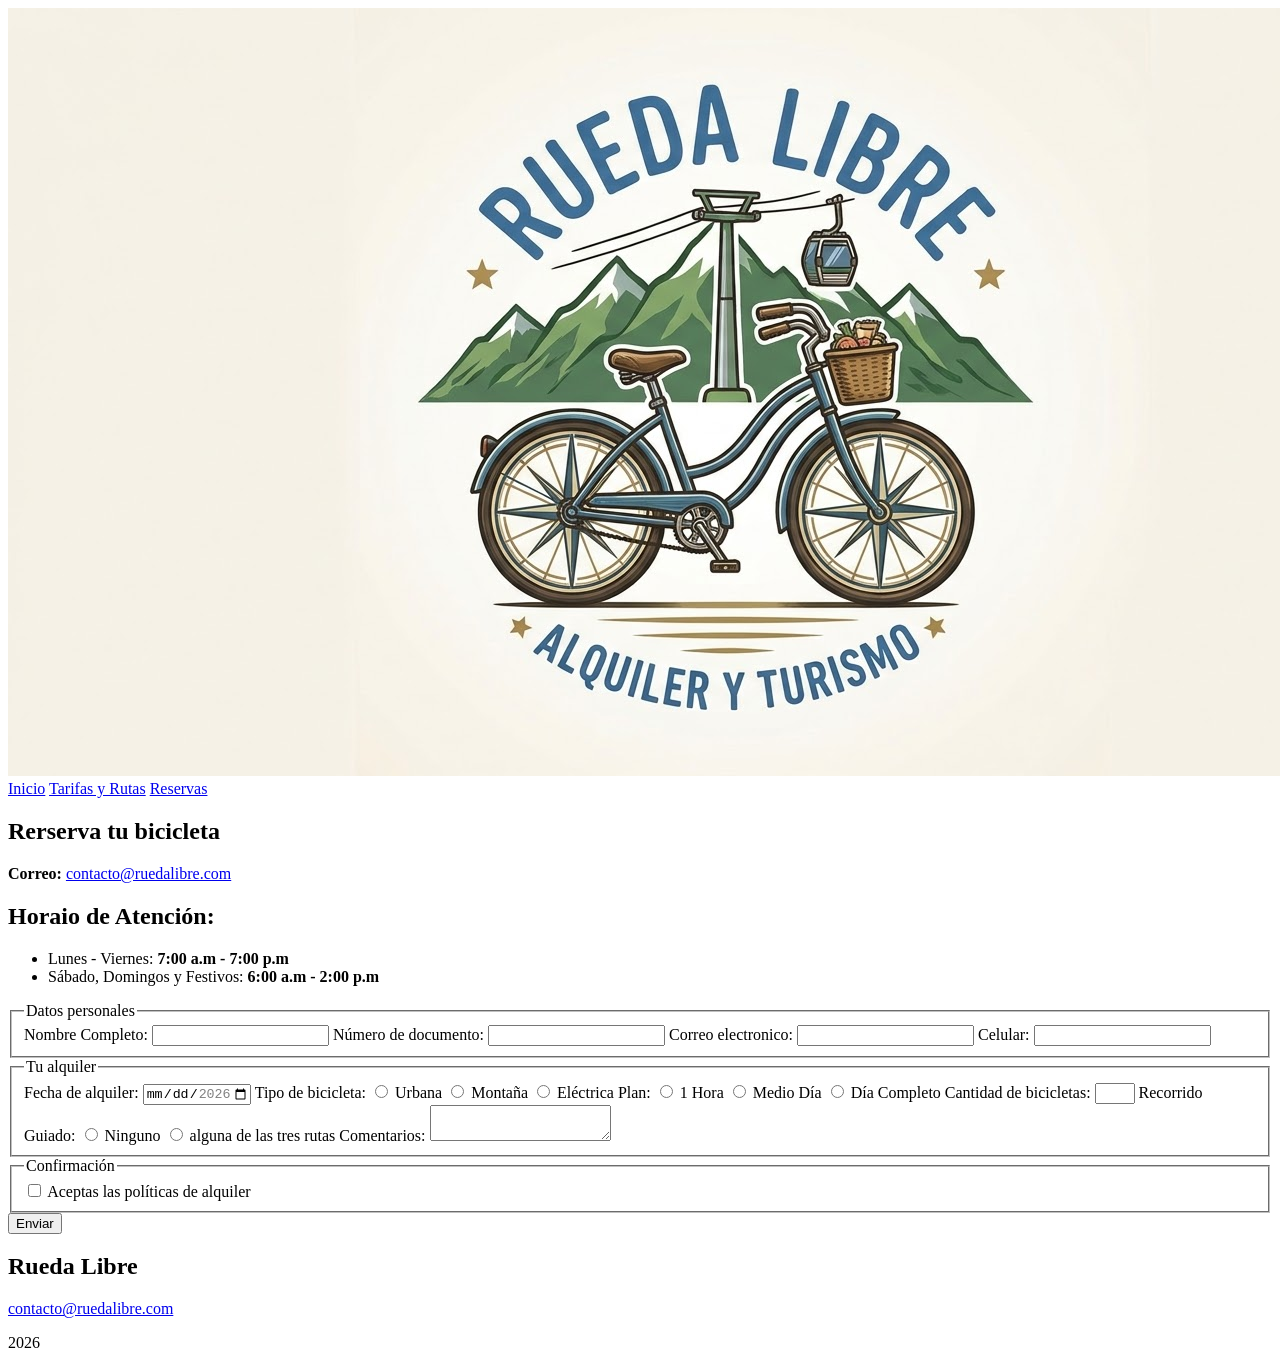
==== pages/reservas.html @ 1fe9af70 "feat: creación de reglas de negocio" ====
<!DOCTYPE html>
<html lang="es">
<head>
    <meta charset="UTF-8">
    <meta name="viewport" content="width=device-width, initial-scale=1.0">
    <title>Reservas</title>
</head>
<body>
    <header>
        <div class="logo">
            <img src="../img/logo.jpg" alt="logo de la empresa">
        </div>
        <div class="navegacion_principal">
            <nav>
                <a href="../index.html">Inicio</a>
                <a href="../pages/tarifas.html">Tarifas y Rutas</a>
                <a href="../pages/reservas.html">Reservas</a>
            </nav>
        </div>
    </header>
    <main>
        <section>
            <h1>Rerserva tu bicicleta</h1>
            <p><strong>Correo: </strong><a href="mailto:contacto@ruedalibre.com">contacto@ruedalibre.com</a></p>
            <h2>Horaio de Atención:</h2>
            <ul>
                <li>Lunes - Viernes: <strong>7:00 a.m - 7:00 p.m</strong></li>
                <li>Sábado, Domingos y Festivos: <strong>6:00 a.m - 2:00 p.m</strong></li>
            </ul>
        </section>
        <section class="formulario_reservas">
            <form action="" method="post">
                <fieldset>
                    <legend>Datos personales</legend>
                    <label for="nombre">Nombre Completo: </label>
                    <input type="text" required minlength="3" title="Minimo 3 caracteres">
                    <label for="documento">Número de documento: </label>
                    <input type="number" required minlength="6" maxlength="10">
                    <label for="email">Correo electronico: </label>
                    <input type="email" required>
                    <label for="celular">Celular: </label>
                    <input type="tel" minlength="10" pattern="^[3].*" title="Debe iniciar con 3">
                </fieldset>
                <fieldset>
                    <legend>Tu alquiler</legend>
                    <label for="fecha">Fecha de alquiler: </label>
                    <input type="date" required min="2026-11-01" max="2026-12-31">
                    <label for="tipo_bicicleta">Tipo de bicicleta: </label>
                    <input type="radio" id="urbana" value="urbana" name="bicicleta" required>
                    <label for="urbana">Urbana</label>
                    <input type="radio" id="montaña" value="montaña" name="bicicleta">
                    <label for="montaña">Montaña</label>
                    <input type="radio" id="electrica" value="electrica" name="bicicleta">
                    <label for="electrica">Eléctrica</label>
                    <label for="plan">Plan: </label>
                    <input type="radio" id="1_hora" name="plan" required>
                    <label for="1_hora">1 Hora</label>
                    <input type="radio" id="medio_dia" name="plan" required>
                    <label for="medio_dia">Medio Día</label>
                    <input type="radio" name="plan" id="dia_completo" required>
                    <label for="dia_completo">Día Completo</label>
                    <label for="cantidad">Cantidad de bicicletas: </label>
                    <input type="number" required min="1" max="6">
                    <label for="recorrido">Recorrido Guiado: </label>
                    <input type="radio" name="guia" id="no_guia">
                    <label for="no_guia">Ninguno</label>
                    <input type="radio" name="guia" id="guia">
                    <label for="guia">alguna de las tres rutas</label>
                    <label for="comentarios">Comentarios: </label>
                    <textarea name="comentarios" id="comentarios" maxlength="300"></textarea>
                </fieldset>
                <fieldset>
                    <legend>Confirmación</legend>
                    <input type="checkbox" name="politicas" required>
                    <label for="politicas">Aceptas las políticas de alquiler</label>
                </fieldset>
                <button type="submit" name="enviar">Enviar</button>
            </form>
        </section>
    </main>
    <footer>
        <h2>Rueda Libre</h2>
        <a href="mailto:contacto@ruedalibre.com">contacto@ruedalibre.com</a>
        <p>2026</p>
    </footer>
</body>
</html>
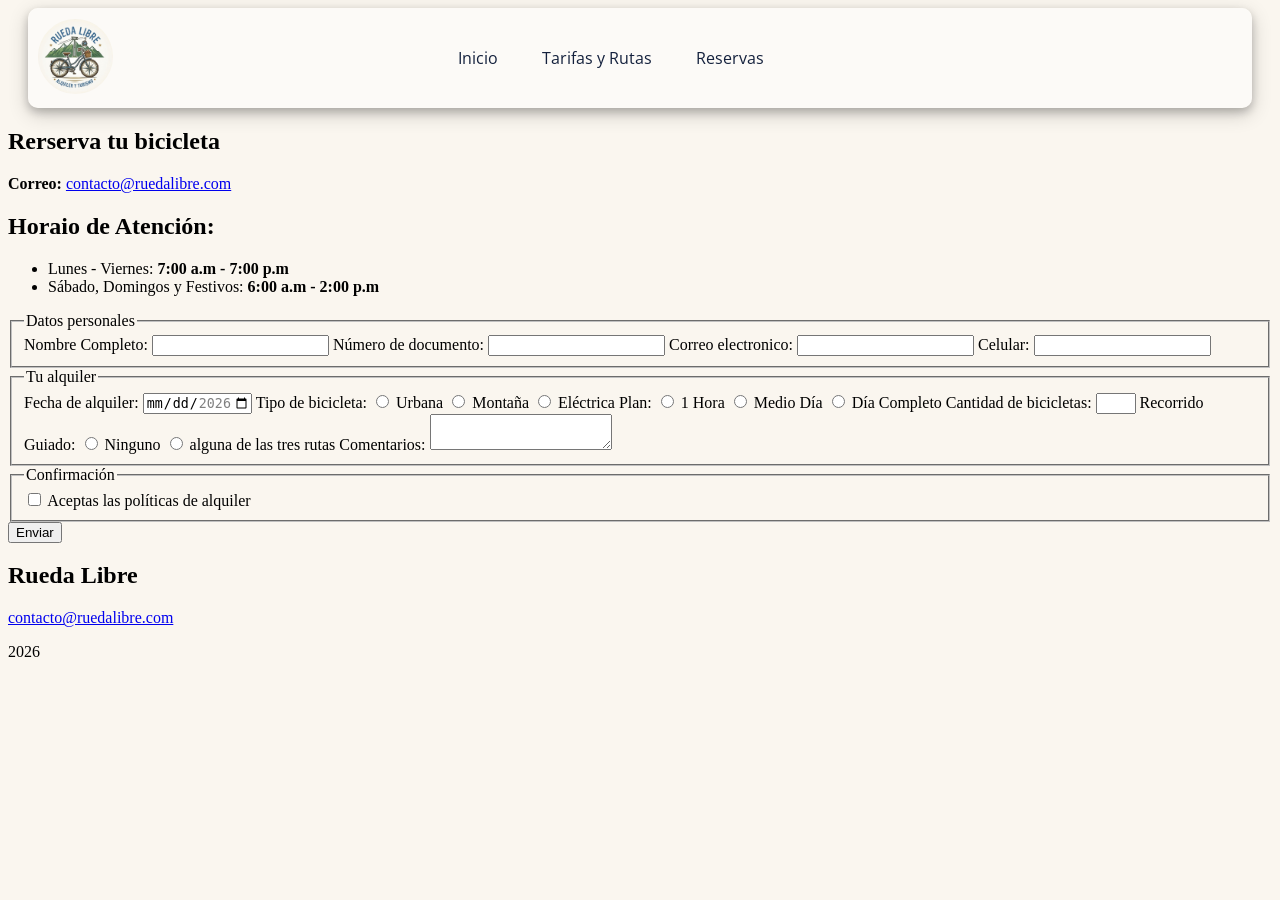
==== commit 1e04c866: "style: iniciando a darle color y estilo al nav" ====
--- a/pages/reservas.html
+++ b/pages/reservas.html
@@ -3,10 +3,14 @@
 <head>
     <meta charset="UTF-8">
     <meta name="viewport" content="width=device-width, initial-scale=1.0">
+    <link rel="stylesheet" href="../css/styles.css">
+    <link rel="preconnect" href="https://fonts.googleapis.com">
+    <link rel="preconnect" href="https://fonts.gstatic.com" crossorigin>
+    <link href="https://fonts.googleapis.com/css2?family=Montserrat:ital,wght@0,700;1,700&family=Open+Sans:ital,wght@0,600;1,600&display=swap" rel="stylesheet">
     <title>Reservas</title>
 </head>
 <body>
-    <header>
+    <header class="navegacion">
         <div class="logo">
             <img src="../img/logo.jpg" alt="logo de la empresa">
         </div>
--- a/css/styles.css
+++ b/css/styles.css
@@ -0,0 +1,75 @@
+:root{
+    --color-fondo: #FAF6EF;
+    --color-boton-enlaces: #1E7A4F;
+    --color-titulo: #14213D;
+    --color-boton-secundary: #F39A2B;
+    --color-texto-secundary: #5B6470;
+    --fuente-primary: "Open Sans", sans-serif;
+    --fuente-secundary: "Montserrat", sans-serif;
+    --margin-principal: 2rem;
+    --padding: 3rem;
+    --margin-top: 1rem;
+}
+
+body{
+    background-color: var(--color-fondo);
+}
+
+.navegacion{
+    height: 100px;
+    display: flex;
+    justify-content: space-between;
+    align-items: center;
+    background-color: #ffffff86;
+    margin: 0px 20px;
+    padding: 0px 10px;
+    border-radius: 10px;
+    box-shadow: 0 4px 8px 0 rgba(0, 0, 0, 0.2), 0 6px 20px 0 rgba(0, 0, 0, 0.19); ;
+}
+
+.navegacion .navegacion_principal nav:hover{
+    cursor: pointer;
+}
+
+.navegacion .navegacion_principal nav ul{
+    display: none;
+    position: absolute;
+    width: 200px;
+    margin-top: 20px;
+    background-color: #ffffffc0;
+    transform: translateX(-10px);
+    color: var(--color-boton-enlaces);
+}
+
+.navegacion .navegacion_principal nav:hover ul{
+    display: block;
+    height: 200px;
+}
+
+.navegacion .navegacion_principal nav ul li{
+    width: 200px;
+}
+
+.navegacion .logo img{
+    height: 75px;
+    width: 75px;
+    border-radius: 80px;
+}
+
+.navegacion_principal{
+    position: absolute;
+    margin-left: 400px;
+
+}
+
+.navegacion .navegacion_principal nav a{ 
+    text-decoration: none;
+    color: var(--color-titulo);
+    font-family: var(--fuente-primary);
+    margin: 0 20px;
+}
+
+.navegacion .navegacion_principal nav a:hover{
+    color: var(--color-boton-enlaces);
+    text-decoration: underline var(--color-boton-enlaces);
+}
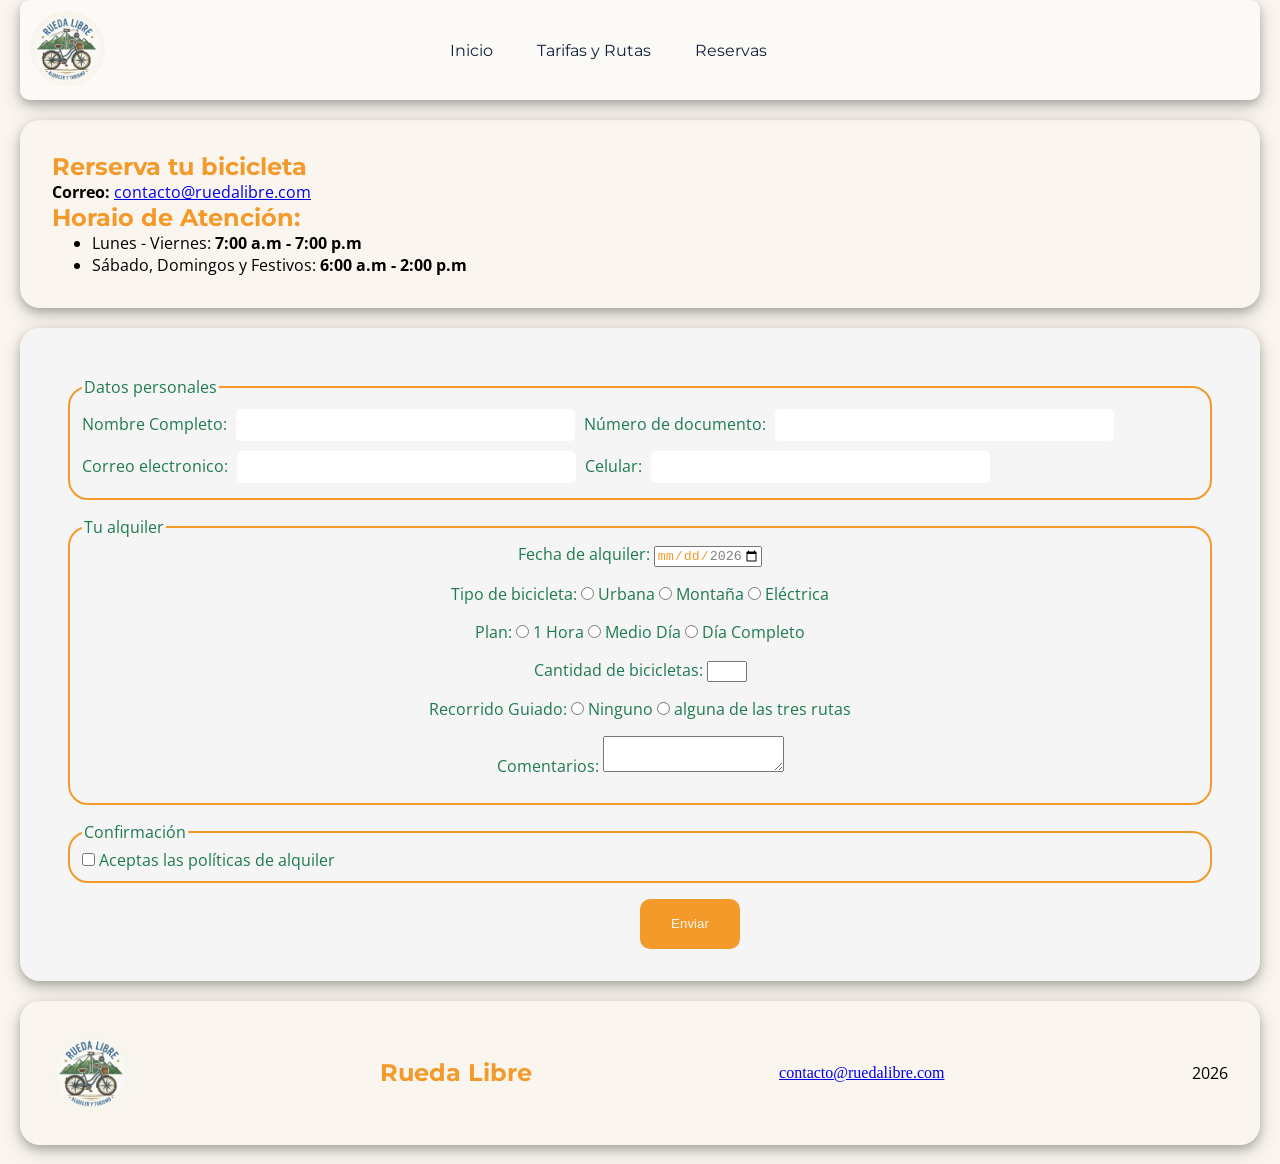
==== commit c09ab4fc: "style: modelo de caja aplicado a tarjetas, tablas, formulario y contenedor principal" ====
--- a/pages/reservas.html
+++ b/pages/reservas.html
@@ -23,7 +23,7 @@
         </div>
     </header>
     <main>
-        <section>
+        <section class="informacion">
             <h1>Rerserva tu bicicleta</h1>
             <p><strong>Correo: </strong><a href="mailto:contacto@ruedalibre.com">contacto@ruedalibre.com</a></p>
             <h2>Horaio de Atención:</h2>
@@ -34,46 +34,62 @@
         </section>
         <section class="formulario_reservas">
             <form action="" method="post">
-                <fieldset>
+                <fieldset class="datos_personales">
                     <legend>Datos personales</legend>
-                    <label for="nombre">Nombre Completo: </label>
-                    <input type="text" required minlength="3" title="Minimo 3 caracteres">
-                    <label for="documento">Número de documento: </label>
-                    <input type="number" required minlength="6" maxlength="10">
-                    <label for="email">Correo electronico: </label>
-                    <input type="email" required>
-                    <label for="celular">Celular: </label>
-                    <input type="tel" minlength="10" pattern="^[3].*" title="Debe iniciar con 3">
+                    <div>
+                        <label for="nombre">Nombre Completo: </label>
+                        <input type="text" required minlength="3" title="Minimo 3 caracteres">
+                        <label for="documento">Número de documento: </label>
+                        <input type="number" required minlength="6" maxlength="10">
+                    </div>
+                    <div>
+                        <label for="email">Correo electronico: </label>
+                        <input type="email" required>
+                        <label for="celular">Celular: </label>
+                        <input type="tel" minlength="10" pattern="^[3].*" title="Debe iniciar con 3">
+                    </div>
                 </fieldset>
-                <fieldset>
+                <fieldset class="datos_alquiler">
                     <legend>Tu alquiler</legend>
-                    <label for="fecha">Fecha de alquiler: </label>
-                    <input type="date" required min="2026-11-01" max="2026-12-31">
-                    <label for="tipo_bicicleta">Tipo de bicicleta: </label>
-                    <input type="radio" id="urbana" value="urbana" name="bicicleta" required>
-                    <label for="urbana">Urbana</label>
-                    <input type="radio" id="montaña" value="montaña" name="bicicleta">
-                    <label for="montaña">Montaña</label>
-                    <input type="radio" id="electrica" value="electrica" name="bicicleta">
-                    <label for="electrica">Eléctrica</label>
-                    <label for="plan">Plan: </label>
-                    <input type="radio" id="1_hora" name="plan" required>
-                    <label for="1_hora">1 Hora</label>
-                    <input type="radio" id="medio_dia" name="plan" required>
-                    <label for="medio_dia">Medio Día</label>
-                    <input type="radio" name="plan" id="dia_completo" required>
-                    <label for="dia_completo">Día Completo</label>
-                    <label for="cantidad">Cantidad de bicicletas: </label>
-                    <input type="number" required min="1" max="6">
-                    <label for="recorrido">Recorrido Guiado: </label>
-                    <input type="radio" name="guia" id="no_guia">
-                    <label for="no_guia">Ninguno</label>
-                    <input type="radio" name="guia" id="guia">
-                    <label for="guia">alguna de las tres rutas</label>
-                    <label for="comentarios">Comentarios: </label>
-                    <textarea name="comentarios" id="comentarios" maxlength="300"></textarea>
+                    <div>
+                        <label for="fecha">Fecha de alquiler: </label>
+                        <input type="date" required min="2026-11-01" max="2026-12-31">
+                    </div>
+                    <div>
+                        <label for="tipo_bicicleta">Tipo de bicicleta: </label>
+                        <input type="radio" id="urbana" value="urbana" name="bicicleta" required>
+                        <label for="urbana">Urbana</label>
+                        <input type="radio" id="montaña" value="montaña" name="bicicleta">
+                        <label for="montaña">Montaña</label>
+                        <input type="radio" id="electrica" value="electrica" name="bicicleta">
+                        <label for="electrica">Eléctrica</label>
+                    </div>
+                    <div>
+                        <label for="plan">Plan: </label>
+                        <input type="radio" id="1_hora" name="plan" required>
+                        <label for="1_hora">1 Hora</label>
+                        <input type="radio" id="medio_dia" name="plan" required>
+                        <label for="medio_dia">Medio Día</label>
+                        <input type="radio" name="plan" id="dia_completo" required>
+                        <label for="dia_completo">Día Completo</label>
+                    </div>
+                    <div>
+                        <label for="cantidad">Cantidad de bicicletas: </label>
+                        <input type="number" required min="1" max="6">
+                    </div>
+                    <div>
+                        <label for="recorrido">Recorrido Guiado: </label>
+                        <input type="radio" name="guia" id="no_guia">
+                        <label for="no_guia">Ninguno</label>
+                        <input type="radio" name="guia" id="guia">
+                        <label for="guia">alguna de las tres rutas</label>
+                    </div>
+                    <div>
+                        <label for="comentarios">Comentarios: </label>
+                        <textarea name="comentarios" id="comentarios" maxlength="300"></textarea>
+                    </div>
                 </fieldset>
-                <fieldset>
+                <fieldset class="politicas">
                     <legend>Confirmación</legend>
                     <input type="checkbox" name="politicas" required>
                     <label for="politicas">Aceptas las políticas de alquiler</label>
@@ -82,7 +98,8 @@
             </form>
         </section>
     </main>
-    <footer>
+    <footer class="pie_pagina">
+        <img src="../img/logo.jpg" alt="">
         <h2>Rueda Libre</h2>
         <a href="mailto:contacto@ruedalibre.com">contacto@ruedalibre.com</a>
         <p>2026</p>
--- a/css/styles.css
+++ b/css/styles.css
@@ -1,14 +1,31 @@
+*{
+    margin: 0;
+}
+
 :root{
     --color-fondo: #FAF6EF;
     --color-boton-enlaces: #1E7A4F;
     --color-titulo: #14213D;
     --color-boton-secundary: #F39A2B;
     --color-texto-secundary: #5B6470;
-    --fuente-primary: "Open Sans", sans-serif;
-    --fuente-secundary: "Montserrat", sans-serif;
+    --fuente-primary: "Montserrat", sans-serif;
+    --grosor-primary: 700;
+    --fuente-secundary: "Open Sans", sans-serif;
+    --grosor-secundary: 400;
     --margin-principal: 2rem;
-    --padding: 3rem;
+    --padding: 2rem;
     --margin-top: 1rem;
+}
+
+h1, h2, h3, h4, h5, h6{
+    font-family: var(--fuente-primary);
+    font-weight: var(--grosor-primary);
+    color: var(--color-boton-secundary);
+}
+
+p, ul, li, ol{
+    font-family: var(--fuente-secundary);
+    font-weight: var(--grosor-secundary);
 }
 
 body{
@@ -38,7 +55,7 @@
     margin-top: 20px;
     background-color: #ffffffc0;
     transform: translateX(-10px);
-    color: var(--color-boton-enlaces);
+    color: var(--color-texto-secundary);
 }
 
 .navegacion .navegacion_principal nav:hover ul{
@@ -72,4 +89,174 @@
 .navegacion .navegacion_principal nav a:hover{
     color: var(--color-boton-enlaces);
     text-decoration: underline var(--color-boton-enlaces);
+}
+
+.navegacion .navegacion_principal nav a:focus{
+    color: var(--color-boton-enlaces);
+    border: 1px solid var(--color-boton-enlaces);
+    text-decoration: underline var(--color-boton-enlaces);
+}
+
+.Titulo_principal{
+    display: flex;
+    margin: 20px 20px;
+    justify-content: center;
+    flex-direction: column;
+    align-items: center;
+}
+
+.Titulo_principal img{
+    border-radius: 20px;
+    width: 100%;
+    box-shadow: 0 4px 8px 0 rgba(0, 0, 0, 0.2), 0 6px 20px 0 rgba(0, 0, 0, 0.19);
+}
+
+.informacion{
+    margin: 20px 20px;
+    text-align: justify;
+    padding: var(--padding);
+    box-shadow: 0 4px 8px 0 rgba(0, 0, 0, 0.2), 0 6px 20px 0 rgba(0, 0, 0, 0.19);
+    border-radius: 20px;
+}
+
+.informacion img{
+    width: 60%;
+    border-radius: 20px;
+}
+
+.informacion .img_rutas{
+    display: flex;
+    justify-content: center;
+}
+
+
+.informacion img:hover{
+    box-shadow: 5px 10px 20px 8px rgba(37, 117, 252, 0.4);  
+}
+
+.informacion .img_regla{
+    display: flex;
+    justify-content: center;
+}
+
+.informacion2{
+    margin: 20px 20px;
+    text-align: justify;
+    padding: var(--padding);
+    box-shadow: 0 4px 8px 0 rgba(0, 0, 0, 0.2), 0 6px 20px 0 rgba(0, 0, 0, 0.19);
+    border-radius: 20px;
+    display: flex;
+    flex-direction: column;
+}
+
+.informacion2 table{
+    border: 2px solid var(--color-titulo);
+    border-radius: 5px;
+    font-family: var(--fuente-secundary);
+}
+
+.informacion2 table caption{
+    border: 2px solid ;
+    margin-bottom: 20px;
+    border-radius: 5px;
+    background-color: #14213D;
+    color: var(--color-fondo);
+}
+
+.formulario_reservas{
+    margin: 20px 20px;
+    text-align: justify;
+    padding: var(--padding);
+    box-shadow: 0 4px 8px 0 rgba(0, 0, 0, 0.2), 0 6px 20px 0 rgba(0, 0, 0, 0.19);
+    border-radius: 20px;
+    color: var(--color-boton-enlaces);
+    background-color: #f4f6fab5;
+}
+
+.formulario_reservas .datos_personales{
+    margin: var(--margin-top);
+    border: 2px solid var(--color-boton-secundary);
+    font-family: var(--fuente-secundary);   
+    border-radius: 20px;
+}
+
+.formulario_reservas .datos_personales  input{
+    width: 30%;
+    height: 30px;
+    border-radius: 5px;
+    border: none;
+    margin-bottom: var(--margin-top);
+    background-color: #ffffff;
+    margin: 5px;
+
+}
+
+.formulario_reservas .datos_personales  input:focus{
+    outline: 2px solid var(--color-boton-secundary);
+}
+
+.formulario_reservas .datos_alquiler{
+    margin: var(--margin-top);
+    border: 2px solid var(--color-boton-secundary);
+    font-family: var(--fuente-secundary);       
+    border-radius: 20px;
+    display: flex;
+    flex-direction: column;
+    align-items: center;
+}
+
+.formulario_reservas .datos_alquiler div{
+    margin-bottom: var(--margin-top);
+}
+
+.formulario_reservas .datos_alquiler input{
+    color: var(--color-boton-secundary);
+    outline: var(--color-boton-secundary);
+    cursor: pointer;
+}
+
+.formulario_reservas button{
+    height: 50px;
+    border: none;
+    background-color: var(--color-boton-secundary);
+    color: var(--color-fondo);
+    border-radius: 10px;
+    width: 100px;
+    margin-left: 50%;
+    cursor: pointer;
+}
+
+.formulario_reservas button:hover{
+    background-color: var(--color-fondo);
+    border: 2px solid var(--color-boton-secundary);
+    color: var(--color-boton-secundary);
+}
+
+.politicas{
+    margin: var(--margin-top);
+    border: 2px solid var(--color-boton-secundary);
+    font-family: var(--fuente-secundary);       
+    border-radius: 20px;
+}
+
+.politicas input{
+    cursor: pointer;
+}
+
+.pie_pagina{
+    margin: 20px 20px;
+    text-align: justify;
+    padding: var(--padding);
+    box-shadow: 0 4px 8px 0 rgba(0, 0, 0, 0.2), 0 6px 20px 0 rgba(0, 0, 0, 0.19);
+    border-radius: 20px;
+    display: flex;
+    justify-content: space-between;
+    text-align: center;
+    align-items: center;
+}
+
+.pie_pagina img{
+    height: 80px;
+    width: 80px;
+    border-radius: 80px;
 }
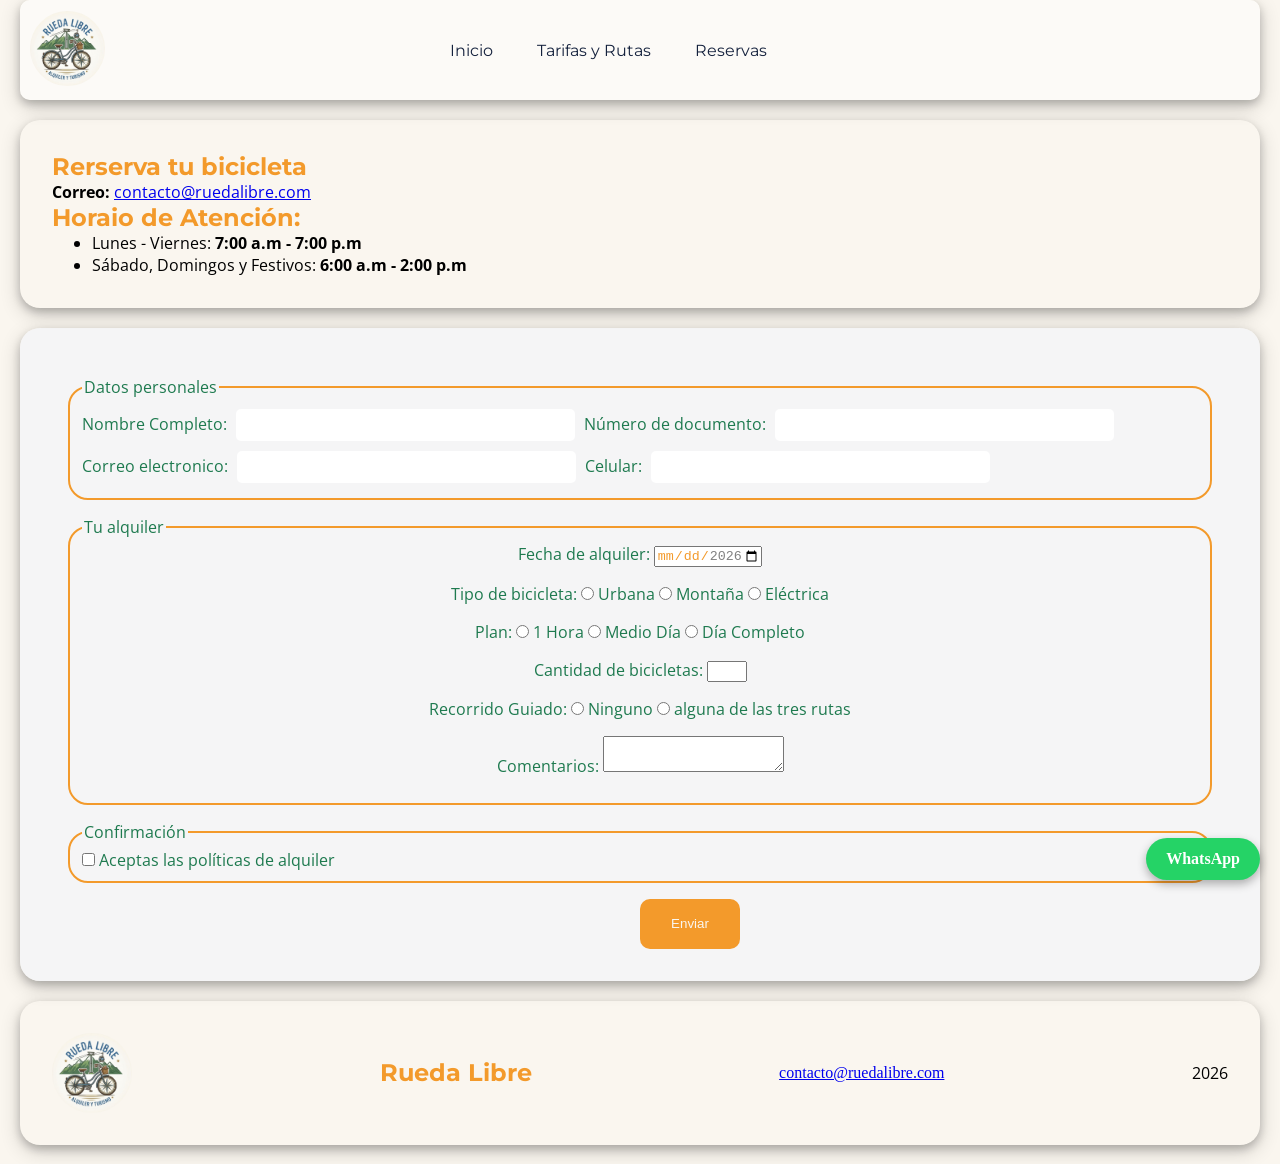
==== commit 82dadcc8: "feat: se configuro el boton directo de WhatsApp y se actualizo la información de bicicletas electric" ====
--- a/pages/reservas.html
+++ b/pages/reservas.html
@@ -97,6 +97,9 @@
                 <button type="submit" name="enviar">Enviar</button>
             </form>
         </section>
+        <a href="https://wa.me/573000000000" target="_blank" rel="noopener noreferrer" class="btn-whatsapp">
+            WhatsApp
+        </a>
     </main>
     <footer class="pie_pagina">
         <img src="../img/logo.jpg" alt="">
--- a/css/styles.css
+++ b/css/styles.css
@@ -259,4 +259,44 @@
     height: 80px;
     width: 80px;
     border-radius: 80px;
+}
+
+.tarjeta-servicio {
+    position: relative; 
+  /* Tus estilos actuales de la tarjeta (width, border, etc.) van aquí */
+}
+
+/* 2. Estilos para la etiqueta flotante */
+.etiqueta-nueva{
+    position: absolute;
+    top: 1px;       /* Distancia desde el borde superior */
+    right: 5px;     /* Distancia desde el borde derecho */
+    background-color: var(--color-boton-secundary); /* Color rojo llamativo o el color de tu marca */
+    color: #ffffff;   /* Color del texto */
+    font-size: 12px;
+    font-weight: bold;
+    text-transform: uppercase;
+    padding: 6px 12px;
+    border-radius: 4px; /* Bordes ligeramente redondeados */
+    box-shadow: 0 2px 5px rgba(0, 0, 0, 0.2);
+    z-index: 20;     /* Asegura que quede por encima de la imagen o fondo */
+}
+
+.btn-whatsapp {
+    position: fixed;
+    bottom: 20px;       
+    right: 20px;        
+    padding: 12px 20px;
+    background-color: #25d366; 
+    color: #ffffff;     
+    text-decoration: none;
+    font-weight: bold;
+    border-radius: 50px; 
+    box-shadow: 0 4px 10px rgba(0, 0, 0, 0.3); 
+    z-index: 1000;      
+    transition: background-color 0.3s ease; 
+}
+
+.btn-whatsapp:hover {
+    background-color: #128c7e; 
 }
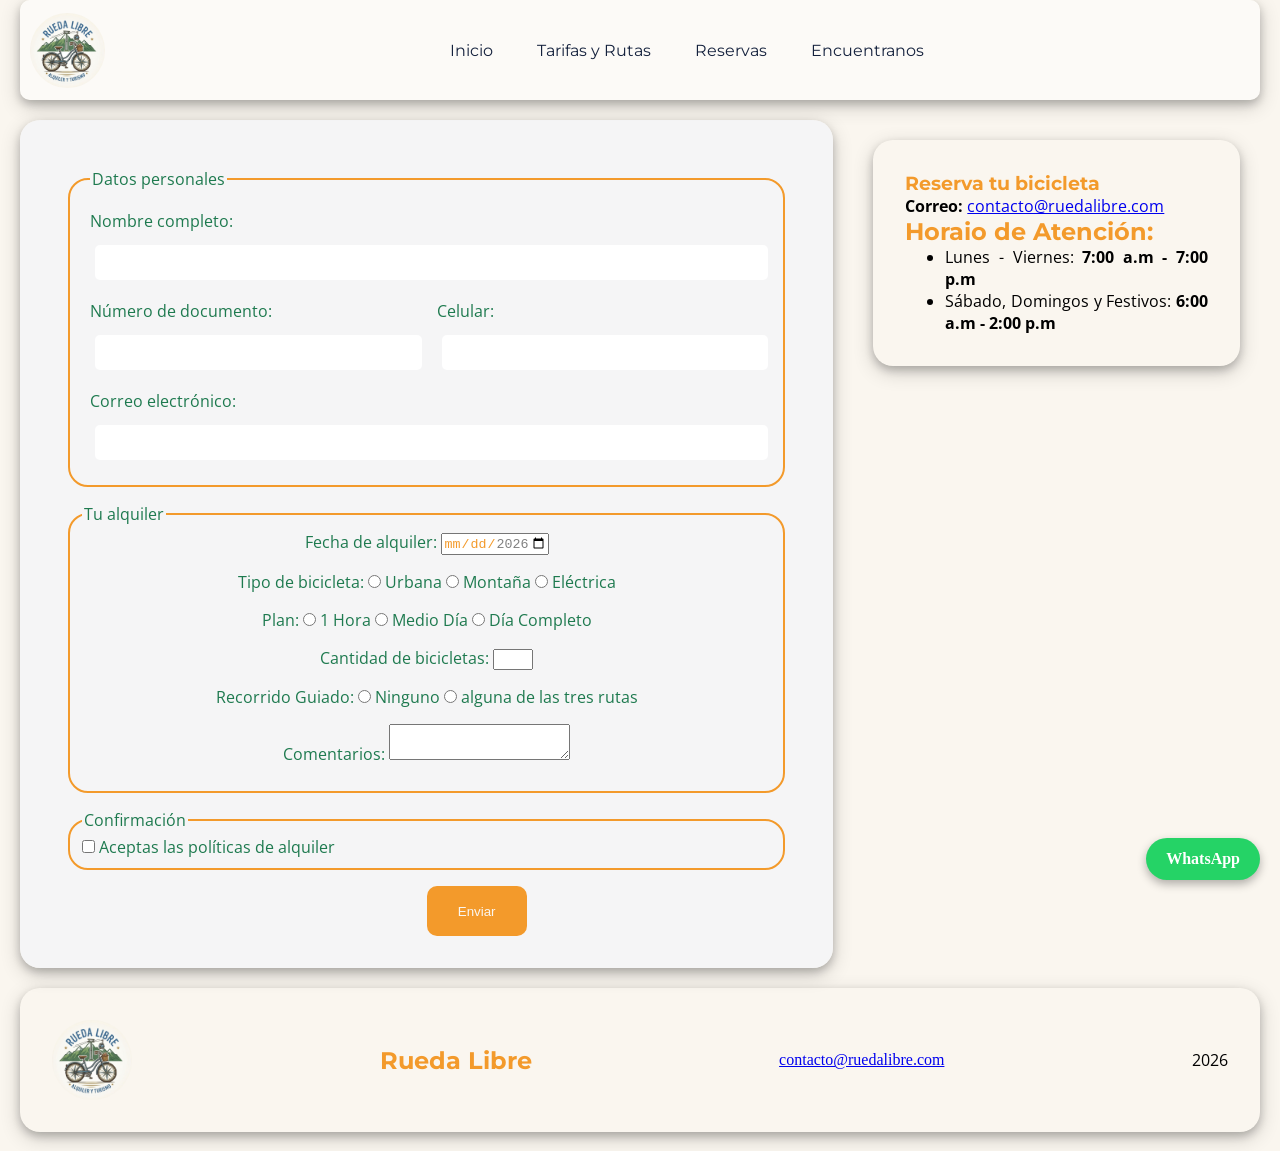
==== commit 2f34bcdc: "feat: actualización de página de inicio y reservas con el layout" ====
--- a/pages/reservas.html
+++ b/pages/reservas.html
@@ -1,14 +1,18 @@
 <!DOCTYPE html>
 <html lang="es">
+
 <head>
     <meta charset="UTF-8">
     <meta name="viewport" content="width=device-width, initial-scale=1.0">
     <link rel="stylesheet" href="../css/styles.css">
     <link rel="preconnect" href="https://fonts.googleapis.com">
     <link rel="preconnect" href="https://fonts.gstatic.com" crossorigin>
-    <link href="https://fonts.googleapis.com/css2?family=Montserrat:ital,wght@0,700;1,700&family=Open+Sans:ital,wght@0,600;1,600&display=swap" rel="stylesheet">
+    <link
+        href="https://fonts.googleapis.com/css2?family=Montserrat:ital,wght@0,700;1,700&family=Open+Sans:ital,wght@0,600;1,600&display=swap"
+        rel="stylesheet">
     <title>Reservas</title>
 </head>
+
 <body>
     <header class="navegacion">
         <div class="logo">
@@ -19,84 +23,95 @@
                 <a href="../index.html">Inicio</a>
                 <a href="../pages/tarifas.html">Tarifas y Rutas</a>
                 <a href="../pages/reservas.html">Reservas</a>
+                <a href="../index.html#Encuentranos">Encuentranos</a>
             </nav>
         </div>
     </header>
     <main>
-        <section class="informacion">
-            <h1>Rerserva tu bicicleta</h1>
-            <p><strong>Correo: </strong><a href="mailto:contacto@ruedalibre.com">contacto@ruedalibre.com</a></p>
-            <h2>Horaio de Atención:</h2>
-            <ul>
-                <li>Lunes - Viernes: <strong>7:00 a.m - 7:00 p.m</strong></li>
-                <li>Sábado, Domingos y Festivos: <strong>6:00 a.m - 2:00 p.m</strong></li>
-            </ul>
+        <section class="reservas_contenedor">
+            <section class="formulario_reservas">
+                <form action="" method="post">
+                    <fieldset class="datos_personales">
+                        <legend>Datos personales</legend>
+                        <div class="campo campo-completo">
+                            <label for="nombre">Nombre completo:</label>
+                            <input type="text" id="nombre" name="nombre" required minlength="3"
+                                title="Mínimo 3 caracteres">
+                        </div>
+                        <div class="campo">
+                            <label for="documento">Número de documento:</label>
+                            <input type="text" id="documento" name="documento" inputmode="numeric" pattern="[0-9]{6,10}"
+                                required title="Ingresa entre 6 y 10 números">
+                        </div>
+                        <div class="campo">
+                            <label for="celular">Celular:</label>
+                            <input type="tel" id="celular" name="celular" minlength="10" maxlength="10"
+                                pattern="[3][0-9]{9}" required title="Debe iniciar con 3 y tener 10 dígitos">
+                        </div>
+                        <div class="campo campo-completo">
+                            <label for="email">Correo electrónico:</label>
+                            <input type="email" id="email" name="email" required>
+                        </div>
+                    </fieldset>
+                    <fieldset class="datos_alquiler">
+                        <legend>Tu alquiler</legend>
+                        <div>
+                            <label for="fecha">Fecha de alquiler: </label>
+                            <input type="date" min="2026-11-01" max="2026-12-31" required>
+                        </div>
+                        <div>
+                            <label for="tipo_bicicleta">Tipo de bicicleta: </label>
+                            <input type="radio" id="urbana" value="urbana" name="bicicleta" required>
+                            <label for="urbana">Urbana</label>
+                            <input type="radio" id="montaña" value="montaña" name="bicicleta">
+                            <label for="montaña">Montaña</label>
+                            <input type="radio" id="electrica" value="electrica" name="bicicleta">
+                            <label for="electrica">Eléctrica</label>
+                        </div>
+                        <div>
+                            <label for="plan">Plan: </label>
+                            <input type="radio" id="1_hora" name="plan" required>
+                            <label for="1_hora">1 Hora</label>
+                            <input type="radio" id="medio_dia" name="plan" required>
+                            <label for="medio_dia">Medio Día</label>
+                            <input type="radio" name="plan" id="dia_completo" required>
+                            <label for="dia_completo">Día Completo</label>
+                        </div>
+                        <div>
+                            <label for="cantidad">Cantidad de bicicletas: </label>
+                            <input type="number" required min="1" max="6">
+                        </div>
+                        <div>
+                            <label for="recorrido">Recorrido Guiado: </label>
+                            <input type="radio" name="guia" id="no_guia">
+                            <label for="no_guia">Ninguno</label>
+                            <input type="radio" name="guia" id="guia">
+                            <label for="guia">alguna de las tres rutas</label>
+                        </div>
+                        <div>
+                            <label for="comentarios">Comentarios: </label>
+                            <textarea name="comentarios" id="comentarios" maxlength="300"></textarea>
+                        </div>
+                    </fieldset>
+                    <fieldset class="politicas">
+                        <legend>Confirmación</legend>
+                        <input type="checkbox" name="politicas" required>
+                        <label for="politicas">Aceptas las políticas de alquiler</label>
+                    </fieldset>
+                    <button type="submit" name="enviar">Enviar</button>
+                </form>
+            </section>
+            <section class="informacion">
+                <h1>Reserva tu bicicleta</h1>
+                <p><strong>Correo: </strong><a href="mailto:contacto@ruedalibre.com">contacto@ruedalibre.com</a></p>
+                <h2>Horaio de Atención:</h2>
+                <ul>
+                    <li>Lunes - Viernes: <strong>7:00 a.m - 7:00 p.m</strong></li>
+                    <li>Sábado, Domingos y Festivos: <strong>6:00 a.m - 2:00 p.m</strong></li>
+                </ul>
+            </section>
         </section>
-        <section class="formulario_reservas">
-            <form action="" method="post">
-                <fieldset class="datos_personales">
-                    <legend>Datos personales</legend>
-                    <div>
-                        <label for="nombre">Nombre Completo: </label>
-                        <input type="text" required minlength="3" title="Minimo 3 caracteres">
-                        <label for="documento">Número de documento: </label>
-                        <input type="number" required minlength="6" maxlength="10">
-                    </div>
-                    <div>
-                        <label for="email">Correo electronico: </label>
-                        <input type="email" required>
-                        <label for="celular">Celular: </label>
-                        <input type="tel" minlength="10" pattern="^[3].*" title="Debe iniciar con 3">
-                    </div>
-                </fieldset>
-                <fieldset class="datos_alquiler">
-                    <legend>Tu alquiler</legend>
-                    <div>
-                        <label for="fecha">Fecha de alquiler: </label>
-                        <input type="date" required min="2026-11-01" max="2026-12-31">
-                    </div>
-                    <div>
-                        <label for="tipo_bicicleta">Tipo de bicicleta: </label>
-                        <input type="radio" id="urbana" value="urbana" name="bicicleta" required>
-                        <label for="urbana">Urbana</label>
-                        <input type="radio" id="montaña" value="montaña" name="bicicleta">
-                        <label for="montaña">Montaña</label>
-                        <input type="radio" id="electrica" value="electrica" name="bicicleta">
-                        <label for="electrica">Eléctrica</label>
-                    </div>
-                    <div>
-                        <label for="plan">Plan: </label>
-                        <input type="radio" id="1_hora" name="plan" required>
-                        <label for="1_hora">1 Hora</label>
-                        <input type="radio" id="medio_dia" name="plan" required>
-                        <label for="medio_dia">Medio Día</label>
-                        <input type="radio" name="plan" id="dia_completo" required>
-                        <label for="dia_completo">Día Completo</label>
-                    </div>
-                    <div>
-                        <label for="cantidad">Cantidad de bicicletas: </label>
-                        <input type="number" required min="1" max="6">
-                    </div>
-                    <div>
-                        <label for="recorrido">Recorrido Guiado: </label>
-                        <input type="radio" name="guia" id="no_guia">
-                        <label for="no_guia">Ninguno</label>
-                        <input type="radio" name="guia" id="guia">
-                        <label for="guia">alguna de las tres rutas</label>
-                    </div>
-                    <div>
-                        <label for="comentarios">Comentarios: </label>
-                        <textarea name="comentarios" id="comentarios" maxlength="300"></textarea>
-                    </div>
-                </fieldset>
-                <fieldset class="politicas">
-                    <legend>Confirmación</legend>
-                    <input type="checkbox" name="politicas" required>
-                    <label for="politicas">Aceptas las políticas de alquiler</label>
-                </fieldset>
-                <button type="submit" name="enviar">Enviar</button>
-            </form>
-        </section>
+
         <a href="https://wa.me/573000000000" target="_blank" rel="noopener noreferrer" class="btn-whatsapp">
             WhatsApp
         </a>
@@ -108,4 +123,5 @@
         <p>2026</p>
     </footer>
 </body>
+
 </html>
--- a/css/styles.css
+++ b/css/styles.css
@@ -41,7 +41,8 @@
     margin: 0px 20px;
     padding: 0px 10px;
     border-radius: 10px;
-    box-shadow: 0 4px 8px 0 rgba(0, 0, 0, 0.2), 0 6px 20px 0 rgba(0, 0, 0, 0.19); ;
+    box-shadow: 0 4px 8px 0 rgba(0, 0, 0, 0.2), 0 6px 20px 0 rgba(0, 0, 0, 0.19);
+    flex-wrap: wrap;
 }
 
 .navegacion .navegacion_principal nav:hover{
@@ -67,10 +68,17 @@
     width: 200px;
 }
 
+.navegacion .logo{
+    display: flex;
+    text-align: center;
+    align-items: center;
+}
+
 .navegacion .logo img{
     height: 75px;
     width: 75px;
     border-radius: 80px;
+    margin-right: 1rem;
 }
 
 .navegacion_principal{
@@ -84,6 +92,7 @@
     color: var(--color-titulo);
     font-family: var(--fuente-primary);
     margin: 0 20px;
+    flex-wrap: wrap;
 }
 
 .navegacion .navegacion_principal nav a:hover{
@@ -97,18 +106,60 @@
     text-decoration: underline var(--color-boton-enlaces);
 }
 
-.Titulo_principal{
-    display: flex;
-    margin: 20px 20px;
+.Titulo_principal {
+    display: grid;
+    grid-template-columns: 1fr 1fr;
+    gap: 2rem;
+    margin: 20px;
+    align-items: center;
+}
+
+.Titulo_principal .img_fondo {
+    width: 100%;
+}
+
+.Titulo_principal .img_fondo img {
+    width: 100%;
+    border-radius: 20px;
+    box-shadow: 0 4px 8px rgba(0, 0, 0, 0.2);
+}
+
+.texto_portada {
+    display: flex;
+    flex-direction: column;
     justify-content: center;
-    flex-direction: column;
-    align-items: center;
-}
-
-.Titulo_principal img{
-    border-radius: 20px;
-    width: 100%;
-    box-shadow: 0 4px 8px 0 rgba(0, 0, 0, 0.2), 0 6px 20px 0 rgba(0, 0, 0, 0.19);
+    align-items: center;
+    text-align: center;
+    gap: 1rem;
+    padding: 20px;
+}
+
+.texto_portada h1 {
+    color: var(--color-titulo);
+    font-size: 2.5rem;
+}
+
+.texto_portada h2 {
+    color: var(--color-boton-secundary);
+}
+
+.texto_portada p {
+    color: var(--color-texto-secundary);
+    line-height: 1.6;
+}
+
+
+.btn-portada {
+    background-color: var(--color-boton-enlaces);
+    color: white;
+    text-decoration: none;
+    padding: 12px 20px;
+    border-radius: 10px;
+    margin-top: 10px;
+}
+
+.btn-portada:hover {
+    background-color: var(--color-boton-secundary);
 }
 
 .informacion{
@@ -253,6 +304,7 @@
     justify-content: space-between;
     text-align: center;
     align-items: center;
+    flex-wrap: wrap;
 }
 
 .pie_pagina img{
@@ -299,4 +351,236 @@
 
 .btn-whatsapp:hover {
     background-color: #128c7e; 
-}+}
+
+
+.nuestra_flota {
+    margin: 20px;
+    text-align: center;
+    box-shadow: 0 4px 8px 0 rgba(0, 0, 0, 0.2),
+                0 6px 20px 0 rgba(0, 0, 0, 0.19);
+    border-radius: 20px;
+    padding: var(--padding);
+}
+
+.flota {
+    display: grid;
+    grid-template-columns: repeat(auto-fit, minmax(220px, 1fr));
+    gap: 24px;
+    margin-top: var(--margin-top);
+}
+
+
+.flota article {
+    display: flex;
+    flex-direction: column;
+    align-items: center;
+    text-align: center;
+    border: 2px solid var(--color-titulo);
+    border-radius: 20px;
+    padding: 12px;
+    background-color: var(--color-titulo);
+    color: white;
+    min-width: 0;
+    box-sizing: border-box;
+}
+
+
+.flota article img {
+    width: 100%;
+    height: 220px;
+    object-fit: cover;
+    border-radius: 20px;
+    margin-bottom: 10px;
+    box-shadow: 0 4px 20px rgba(255, 255, 255, 0.374);
+}
+
+
+.flota article h3 {
+    margin: 8px 0;
+}
+
+
+.flota article p {
+    margin: 4px 0;
+    color: white;
+}
+
+
+.flota article button {
+    background-color: var(--color-fondo);
+    border: none;
+    height: 50px;
+    margin-top: auto;
+    padding: 0 15px;
+    border-radius: 10px;
+    cursor: pointer;
+}
+
+
+.flota article button a {
+    text-decoration: none;
+    color: var(--color-boton-secundary);
+}
+
+
+.flota article .btn-reservar {
+    display: inline-flex;
+    justify-content: center;
+    align-items: center;
+    margin-top: auto;
+    padding: 0 15px;
+    min-height: 50px;
+    border-radius: 10px;
+    background-color: var(--color-fondo);
+    color: var(--color-boton-secundary);
+    text-decoration: none;
+    box-sizing: border-box;
+}
+
+.flota article button:hover,
+.flota article .btn-reservar:hover {
+    background-color: var(--color-boton-secundary);
+}
+
+.flota article button a:hover,
+.flota article .btn-reservar:hover {
+    color: white;
+}
+
+.nuestras_rutas {
+    margin: 20px;
+    padding: var(--padding);
+    border-radius: 20px;
+    text-align: center;
+    box-shadow: 0 4px 8px rgba(0, 0, 0, 0.2),
+                0 6px 20px rgba(0, 0, 0, 0.19);
+}
+
+.descripcion_rutas {
+    margin: 15px 0;
+    color: var(--color-texto-secundary);
+}
+
+.galeria_rutas {
+    display: grid;
+    grid-template-columns: repeat(3, 1fr);
+    gap: 24px;
+    margin-top: 20px;
+}
+
+.tarjeta_ruta {
+    display: flex;
+    flex-direction: column;
+    align-items: center;
+    gap: 12px;
+    padding: 15px;
+    border-radius: 15px;
+    background-color: var(--color-titulo);
+    color: white;
+}
+
+.tarjeta_ruta img {
+    width: 100%;
+    height: 220px;
+    object-fit: cover;
+    border-radius: 12px;
+}
+
+.tarjeta_ruta h3 {
+    color: var(--color-boton-secundary);
+}
+
+.tarjeta_ruta p {
+    color: white;
+    line-height: 1.5;
+}
+
+
+@media (max-width: 800px) {
+    .galeria_rutas {
+        grid-template-columns: repeat(2, 1fr);
+    }
+
+}
+
+@media (max-width: 550px) {
+    .galeria_rutas {
+        grid-template-columns: 1fr;
+    }
+    .Titulo_principal {
+        grid-template-columns: 1fr;
+    }
+}
+
+
+.reservas_contenedor {
+    display: grid;
+    grid-template-columns: 2fr 1fr;
+    gap: 20px;
+    margin: 20px;
+    align-items: start;
+}
+
+
+.reservas_contenedor .formulario_reservas {
+    margin: 0;
+    min-width: 0;
+}
+
+.reservas_contenedor .reservas_contacto {
+    margin: 0;
+    min-width: 0;
+}
+
+@media (max-width: 800px) {
+    .reservas_contenedor {
+        grid-template-columns: 1fr;
+    }
+}
+
+.formulario_reservas .datos_personales {
+    display: grid;
+    grid-template-columns: 1fr 1fr;
+    gap: 15px 20px;
+    padding: 20px;
+}
+
+.datos_personales .campo {
+    display: flex;
+    flex-direction: column;
+    gap: 8px;
+    min-width: 0;
+}
+
+.datos_personales .campo-completo {
+    grid-column: 1 / -1;
+}
+
+.datos_personales .campo label {
+    font-family: var(--fuente-secundary);
+    color: var(--color-boton-enlaces);
+}
+
+.datos_personales .campo input {
+    width: 100%;
+    height: 35px;
+    box-sizing: border-box;
+    padding: 8px;
+    border: none;
+    border-radius: 5px;
+    background-color: white;
+}
+
+.datos_personales .campo input:focus {
+    outline: 2px solid var(--color-boton-secundary);
+}
+
+@media (max-width: 550px) {
+    .formulario_reservas .datos_personales {
+        grid-template-columns: 1fr;
+    }
+    .datos_personales .campo-completo {
+        grid-column: auto;
+    }
+}
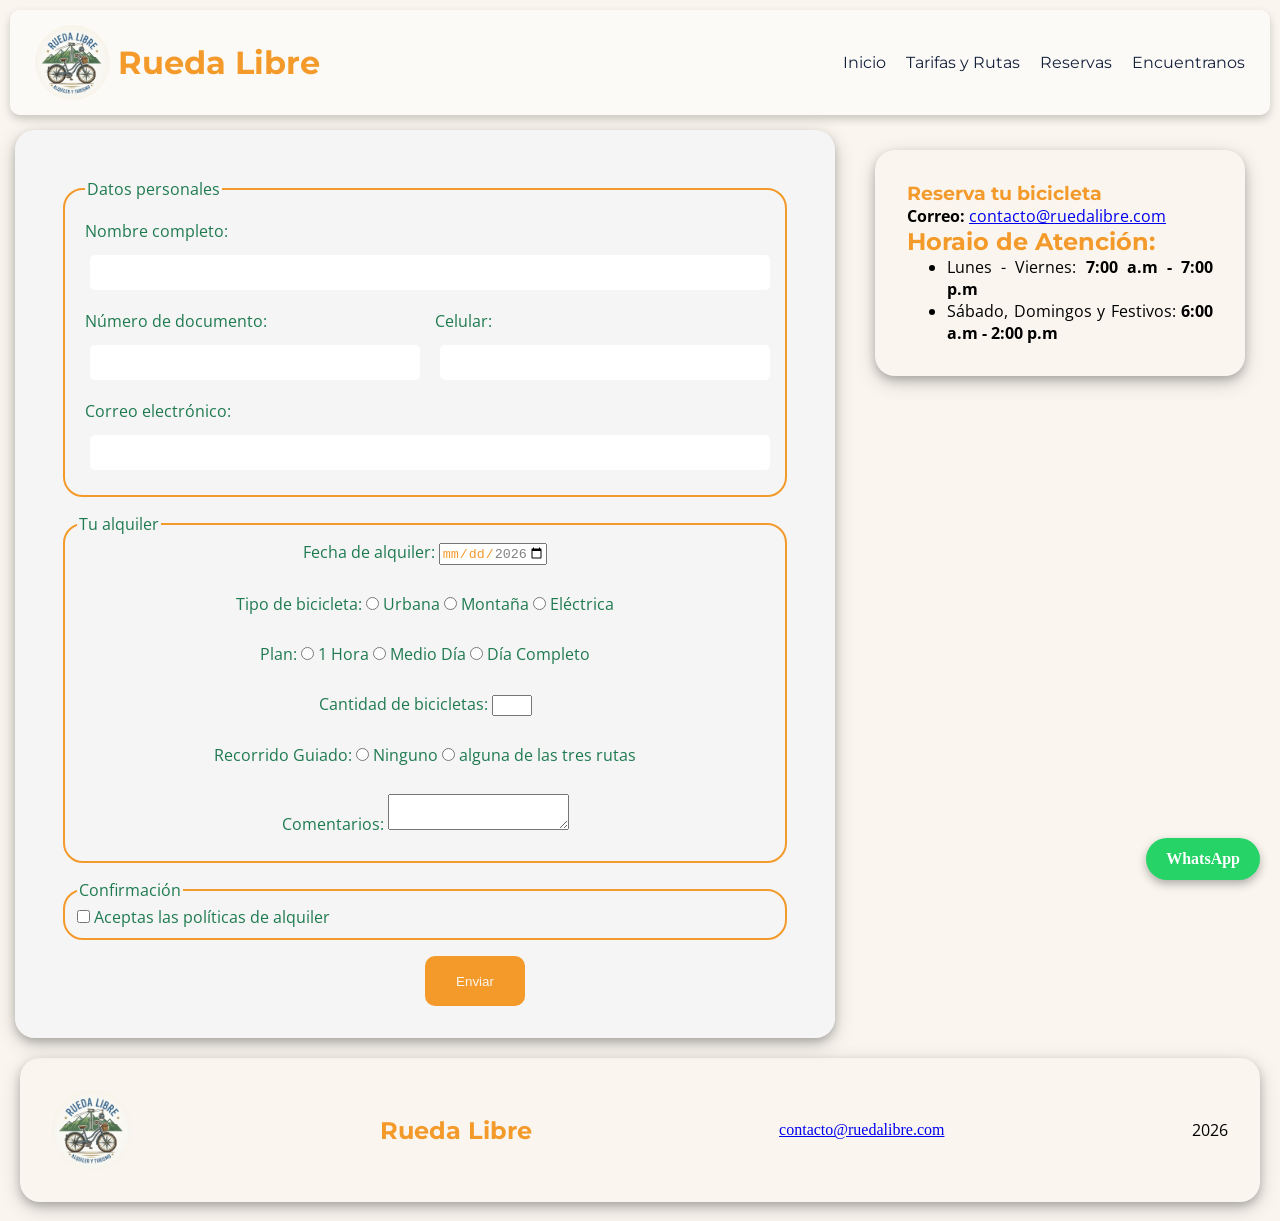
==== commit a788a05e: "Feat: Organización con enfoque mobile-fist" ====
--- a/pages/reservas.html
+++ b/pages/reservas.html
@@ -17,6 +17,7 @@
     <header class="navegacion">
         <div class="logo">
             <img src="../img/logo.jpg" alt="logo de la empresa">
+            <h1>Rueda Libre</h1>
         </div>
         <div class="navegacion_principal">
             <nav>
--- a/css/styles.css
+++ b/css/styles.css
@@ -32,85 +32,67 @@
     background-color: var(--color-fondo);
 }
 
-.navegacion{
-    height: 100px;
-    display: flex;
-    justify-content: space-between;
-    align-items: center;
+img {
+    max-width: 100%;
+    height: auto;
+}
+
+
+.navegacion {
+    display: flex;
+    flex-direction: column;
+    align-items: center;
+    justify-content: center;
+    gap: 15px;
+    height: auto;
+    margin: 10px;
+    padding: 15px;
     background-color: #ffffff86;
-    margin: 0px 20px;
-    padding: 0px 10px;
     border-radius: 10px;
-    box-shadow: 0 4px 8px 0 rgba(0, 0, 0, 0.2), 0 6px 20px 0 rgba(0, 0, 0, 0.19);
-    flex-wrap: wrap;
-}
-
-.navegacion .navegacion_principal nav:hover{
-    cursor: pointer;
-}
-
-.navegacion .navegacion_principal nav ul{
-    display: none;
-    position: absolute;
-    width: 200px;
-    margin-top: 20px;
-    background-color: #ffffffc0;
-    transform: translateX(-10px);
-    color: var(--color-texto-secundary);
-}
-
-.navegacion .navegacion_principal nav:hover ul{
-    display: block;
-    height: 200px;
-}
-
-.navegacion .navegacion_principal nav ul li{
-    width: 200px;
-}
-
-.navegacion .logo{
-    display: flex;
-    text-align: center;
-    align-items: center;
-}
-
-.navegacion .logo img{
+    box-shadow: 0 4px 8px rgba(0, 0, 0, 0.2);
+}
+
+.navegacion .logo {
+    display: flex;
+    flex-direction: column;
+    align-items: center;
+    gap: 8px;
+}
+
+.navegacion .logo img {
+    width: 75px;
     height: 75px;
-    width: 75px;
-    border-radius: 80px;
-    margin-right: 1rem;
-}
-
-.navegacion_principal{
-    position: absolute;
-    margin-left: 400px;
-
-}
-
-.navegacion .navegacion_principal nav a{ 
+    border-radius: 50%;
+    object-fit: cover;
+}
+
+.navegacion_principal {
+    position: static;
+    margin: 0;
+    width: 100%;
+}
+
+.navegacion_principal nav {
+    display: flex;
+    flex-direction: column;
+    align-items: center;
+    gap: 12px;
+}
+
+.navegacion .navegacion_principal nav a {
     text-decoration: none;
     color: var(--color-titulo);
     font-family: var(--fuente-primary);
-    margin: 0 20px;
-    flex-wrap: wrap;
-}
-
-.navegacion .navegacion_principal nav a:hover{
-    color: var(--color-boton-enlaces);
-    text-decoration: underline var(--color-boton-enlaces);
-}
-
-.navegacion .navegacion_principal nav a:focus{
-    color: var(--color-boton-enlaces);
-    border: 1px solid var(--color-boton-enlaces);
-    text-decoration: underline var(--color-boton-enlaces);
-}
+    text-align: center;
+    margin: 0;
+}
+
 
 .Titulo_principal {
     display: grid;
-    grid-template-columns: 1fr 1fr;
-    gap: 2rem;
-    margin: 20px;
+    grid-template-columns: 1fr;
+    gap: 20px;
+    margin: 15px;
     align-items: center;
 }
 
@@ -121,8 +103,209 @@
 .Titulo_principal .img_fondo img {
     width: 100%;
     border-radius: 20px;
-    box-shadow: 0 4px 8px rgba(0, 0, 0, 0.2);
-}
+}
+
+.texto_portada {
+    display: flex;
+    flex-direction: column;
+    align-items: center;
+    text-align: center;
+    gap: 15px;
+    padding: 10px;
+}
+
+
+.galeria_rutas {
+    display: grid;
+    grid-template-columns: 1fr;
+    gap: 20px;
+    margin-top: 20px;
+}
+
+
+.reservas_contenedor {
+    display: grid;
+    grid-template-columns: 1fr;
+    gap: 20px;
+    margin: 15px;
+    align-items: start;
+}
+
+.reservas_contenedor .formulario_reservas,
+.reservas_contenedor .reservas_contacto {
+    margin: 0;
+    min-width: 0;
+}
+
+
+.formulario_reservas .datos_personales {
+    display: grid;
+    grid-template-columns: 1fr;
+    gap: 15px;
+    padding: 15px;
+}
+
+.datos_personales .campo {
+    display: flex;
+    flex-direction: column;
+    gap: 8px;
+    min-width: 0;
+}
+
+.datos_personales .campo-completo {
+    grid-column: 1 / -1;
+}
+
+
+.informacion2 {
+    margin: 15px;
+    padding: 15px;
+    min-width: 0;
+    box-sizing: border-box;
+}
+
+.tabla-contenedor {
+    width: 100%;
+    overflow-x: auto;
+    -webkit-overflow-scrolling: touch;
+}
+
+.informacion2 table {
+    width: 100%;
+    min-width: 500px;
+    border-collapse: collapse;
+    font-family: var(--fuente-secundary);
+}
+
+.informacion2 th,
+.informacion2 td {
+    padding: 10px;
+    text-align: center;
+}
+
+
+.flota {
+    display: grid;
+    grid-template-columns: 1fr;
+    gap: 20px;
+    margin: 15px 0;
+}
+
+.flota article {
+    width: 100%;
+    box-sizing: border-box;
+}
+
+.pie_pagina {
+    display: flex;
+    flex-direction: column;
+    align-items: center;
+    justify-content: center;
+    gap: 15px;
+    margin: 15px;
+    padding: 20px;
+    text-align: center;
+}
+
+
+.formulario_reservas .datos_alquiler {
+    display: flex;
+    flex-direction: column;
+    align-items: stretch;
+    gap: 12px;
+}
+
+.formulario_reservas .datos_alquiler div {
+    margin-bottom: 10px;
+    overflow-wrap: anywhere;
+}
+
+.formulario_reservas .datos_alquiler input {
+    max-width: 100%;
+}
+
+
+
+@media (min-width: 768px) {
+
+    .navegacion {
+        flex-direction: row;
+        justify-content: space-between;
+        padding: 15px 25px;
+    }
+
+    .navegacion .logo {
+        flex-direction: row;
+    }
+
+    .navegacion_principal {
+        width: auto;
+    }
+
+    .navegacion_principal nav {
+        flex-direction: row;
+        flex-wrap: wrap;
+        justify-content: center;
+        gap: 15px;
+    }
+
+
+    .Titulo_principal {
+        grid-template-columns: 1fr 1fr;
+        gap: 25px;
+    }
+
+    .galeria_rutas {
+        grid-template-columns: repeat(2, 1fr);
+    }
+
+    .reservas_contenedor {
+        grid-template-columns: 2fr 1fr;
+    }
+
+    .formulario_reservas .datos_personales {
+        grid-template-columns: 1fr 1fr;
+    }
+
+    .flota {
+        grid-template-columns: repeat(2, 1fr);
+    }
+
+    .pie_pagina {
+        flex-direction: row;
+        justify-content: space-between;
+        flex-wrap: wrap;
+    }
+
+}
+
+@media (min-width: 1200px) {
+
+
+    .galeria_rutas {
+        grid-template-columns: repeat(3, 1fr);
+    }
+
+    .flota {
+        grid-template-columns: repeat(auto-fit, minmax(220px, 1fr));
+    }
+
+    .Titulo_principal {
+        gap: 40px;
+        margin: 20px;
+    }
+
+    .texto_portada {
+        padding: 20px;
+    }
+
+    .navegacion_principal nav {
+        gap: 20px;
+    }
+
+}
+
+
 
 .texto_portada {
     display: flex;
@@ -313,25 +496,22 @@
     border-radius: 80px;
 }
 
-.tarjeta-servicio {
-    position: relative; 
-  /* Tus estilos actuales de la tarjeta (width, border, etc.) van aquí */
-}
-
-/* 2. Estilos para la etiqueta flotante */
-.etiqueta-nueva{
+.tarjeta-servicio td:first-child {
+    position: relative;
+}
+
+.etiqueta-nueva {
     position: absolute;
-    top: 1px;       /* Distancia desde el borde superior */
-    right: 5px;     /* Distancia desde el borde derecho */
-    background-color: var(--color-boton-secundary); /* Color rojo llamativo o el color de tu marca */
-    color: #ffffff;   /* Color del texto */
+    top: 1px;
+    right: 5px;
+    background-color: var(--color-boton-secundary);
+    color: #ffffff;
     font-size: 12px;
     font-weight: bold;
     text-transform: uppercase;
     padding: 6px 12px;
-    border-radius: 4px; /* Bordes ligeramente redondeados */
+    border-radius: 4px;
     box-shadow: 0 2px 5px rgba(0, 0, 0, 0.2);
-    z-index: 20;     /* Asegura que quede por encima de la imagen o fondo */
 }
 
 .btn-whatsapp {
@@ -462,12 +642,6 @@
     color: var(--color-texto-secundary);
 }
 
-.galeria_rutas {
-    display: grid;
-    grid-template-columns: repeat(3, 1fr);
-    gap: 24px;
-    margin-top: 20px;
-}
 
 .tarjeta_ruta {
     display: flex;
@@ -497,47 +671,7 @@
 }
 
 
-@media (max-width: 800px) {
-    .galeria_rutas {
-        grid-template-columns: repeat(2, 1fr);
-    }
-
-}
-
-@media (max-width: 550px) {
-    .galeria_rutas {
-        grid-template-columns: 1fr;
-    }
-    .Titulo_principal {
-        grid-template-columns: 1fr;
-    }
-}
-
-
-.reservas_contenedor {
-    display: grid;
-    grid-template-columns: 2fr 1fr;
-    gap: 20px;
-    margin: 20px;
-    align-items: start;
-}
-
-
-.reservas_contenedor .formulario_reservas {
-    margin: 0;
-    min-width: 0;
-}
-
-.reservas_contenedor .reservas_contacto {
-    margin: 0;
-    min-width: 0;
-}
-
-@media (max-width: 800px) {
-    .reservas_contenedor {
-        grid-template-columns: 1fr;
-    }
-}
+
 
 .formulario_reservas .datos_personales {
     display: grid;
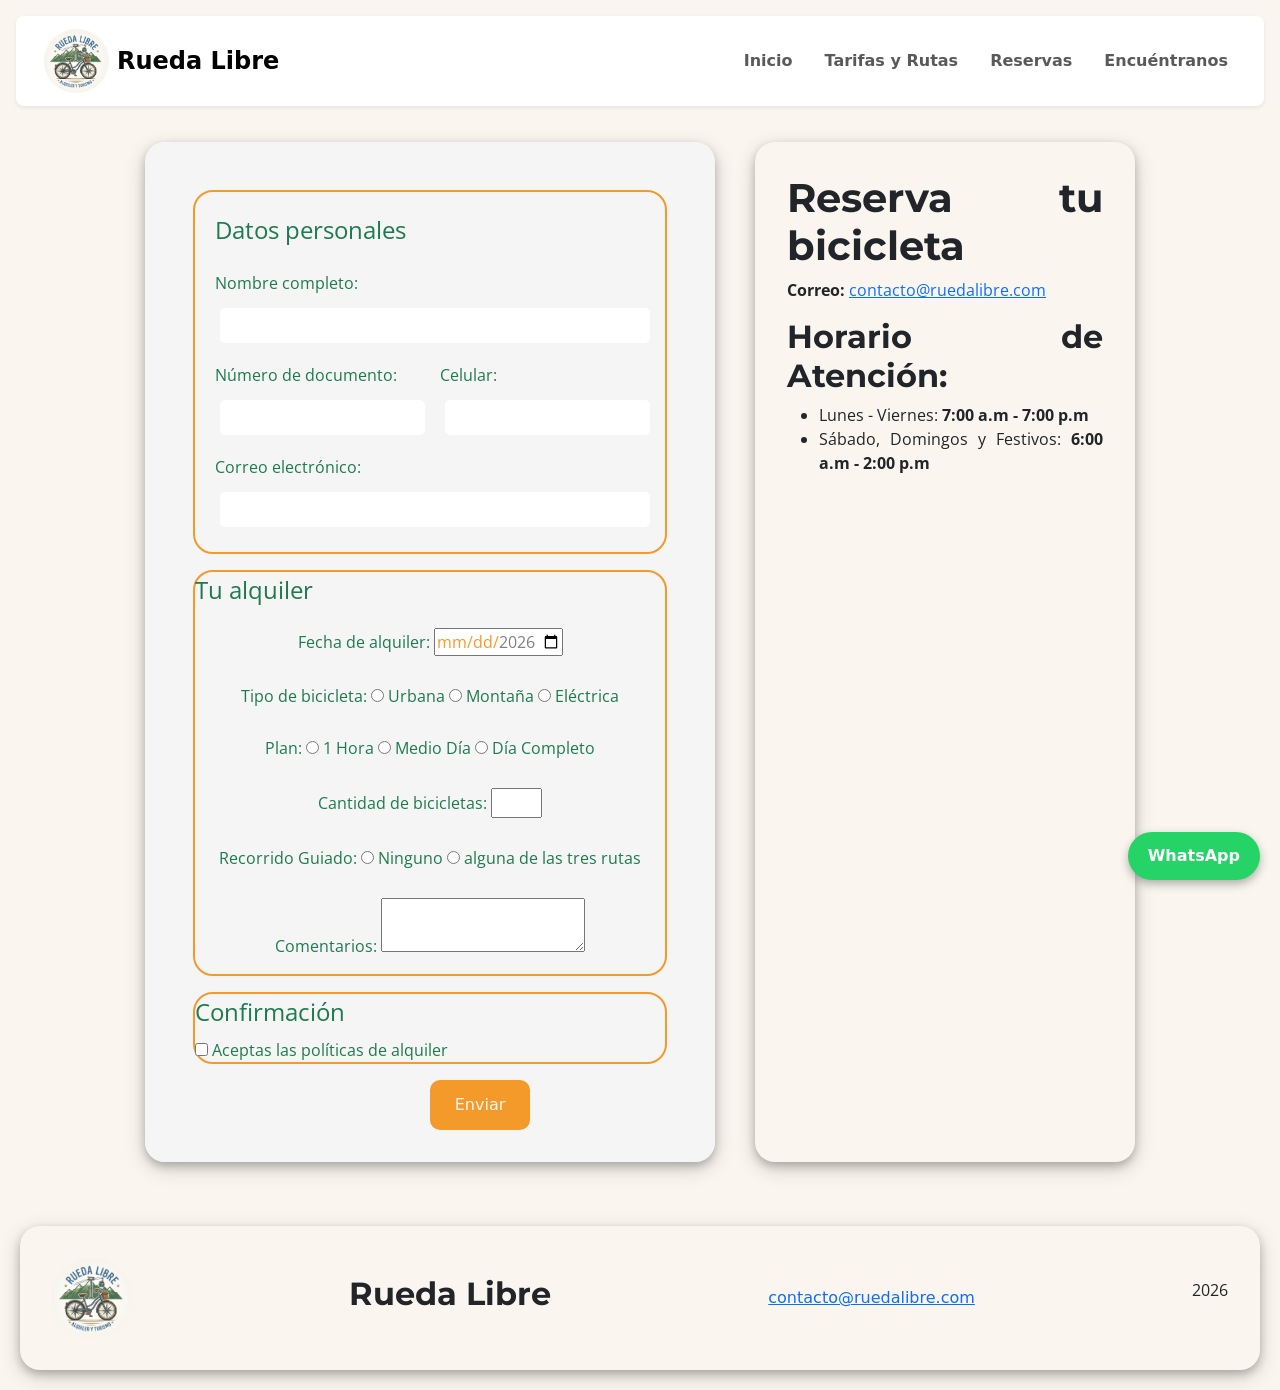
==== commit d7380238: "style: eliminando estilos que ya no son requeridos" ====
--- a/pages/reservas.html
+++ b/pages/reservas.html
@@ -4,6 +4,7 @@
 <head>
     <meta charset="UTF-8">
     <meta name="viewport" content="width=device-width, initial-scale=1.0">
+    <link href="https://cdn.jsdelivr.net/npm/bootstrap@5.3.8/dist/css/bootstrap.min.css" rel="stylesheet">
     <link rel="stylesheet" href="../css/styles.css">
     <link rel="preconnect" href="https://fonts.googleapis.com">
     <link rel="preconnect" href="https://fonts.gstatic.com" crossorigin>
@@ -14,105 +15,117 @@
 </head>
 
 <body>
-    <header class="navegacion">
-        <div class="logo">
-            <img src="../img/logo.jpg" alt="logo de la empresa">
-            <h1>Rueda Libre</h1>
-        </div>
-        <div class="navegacion_principal">
-            <nav>
-                <a href="../index.html">Inicio</a>
-                <a href="../pages/tarifas.html">Tarifas y Rutas</a>
-                <a href="../pages/reservas.html">Reservas</a>
-                <a href="../index.html#Encuentranos">Encuentranos</a>
-            </nav>
+<header class="navbar navbar-expand-lg bg-white shadow-sm rounded-3 mx-3 my-3 px-3">
+        <div class="container-fluid">
+            <a class="navbar-brand d-flex align-items-center gap-2" href="./index.html">
+                <img src="../img/logo.jpg" alt="Logo Rueda Libre" width="65" height="65" class="rounded-circle">
+                <span class="fw-bold fs-4">Rueda Libre</span>
+            </a>
+            <button class="navbar-toggler" type="button" data-bs-toggle="collapse" data-bs-target="#menuPrincipal"
+                aria-controls="menuPrincipal" aria-expanded="false" aria-label="Abrir menú">
+                <span class="navbar-toggler-icon"></span>
+            </button>
+            <div class="collapse navbar-collapse" id="menuPrincipal">
+                <nav class="navbar-nav ms-auto gap-lg-3">
+                    <a class="nav-link fw-bold" href="../index.html">Inicio</a>
+                    <a class="nav-link fw-bold" href="./tarifas.html">Tarifas y Rutas</a>
+                    <a class="nav-link fw-bold" href="./reservas.html">Reservas</a>
+                    <a class="nav-link fw-bold" href="../index.html#Encuentranos">Encuéntranos</a>
+                </nav>
+            </div>
         </div>
     </header>
     <main>
-        <section class="reservas_contenedor">
-            <section class="formulario_reservas">
-                <form action="" method="post">
-                    <fieldset class="datos_personales">
-                        <legend>Datos personales</legend>
-                        <div class="campo campo-completo">
-                            <label for="nombre">Nombre completo:</label>
-                            <input type="text" id="nombre" name="nombre" required minlength="3"
-                                title="Mínimo 3 caracteres">
-                        </div>
-                        <div class="campo">
-                            <label for="documento">Número de documento:</label>
-                            <input type="text" id="documento" name="documento" inputmode="numeric" pattern="[0-9]{6,10}"
-                                required title="Ingresa entre 6 y 10 números">
-                        </div>
-                        <div class="campo">
-                            <label for="celular">Celular:</label>
-                            <input type="tel" id="celular" name="celular" minlength="10" maxlength="10"
-                                pattern="[3][0-9]{9}" required title="Debe iniciar con 3 y tener 10 dígitos">
-                        </div>
-                        <div class="campo campo-completo">
-                            <label for="email">Correo electrónico:</label>
-                            <input type="email" id="email" name="email" required>
-                        </div>
-                    </fieldset>
-                    <fieldset class="datos_alquiler">
-                        <legend>Tu alquiler</legend>
-                        <div>
-                            <label for="fecha">Fecha de alquiler: </label>
-                            <input type="date" min="2026-11-01" max="2026-12-31" required>
-                        </div>
-                        <div>
-                            <label for="tipo_bicicleta">Tipo de bicicleta: </label>
-                            <input type="radio" id="urbana" value="urbana" name="bicicleta" required>
-                            <label for="urbana">Urbana</label>
-                            <input type="radio" id="montaña" value="montaña" name="bicicleta">
-                            <label for="montaña">Montaña</label>
-                            <input type="radio" id="electrica" value="electrica" name="bicicleta">
-                            <label for="electrica">Eléctrica</label>
-                        </div>
-                        <div>
-                            <label for="plan">Plan: </label>
-                            <input type="radio" id="1_hora" name="plan" required>
-                            <label for="1_hora">1 Hora</label>
-                            <input type="radio" id="medio_dia" name="plan" required>
-                            <label for="medio_dia">Medio Día</label>
-                            <input type="radio" name="plan" id="dia_completo" required>
-                            <label for="dia_completo">Día Completo</label>
-                        </div>
-                        <div>
-                            <label for="cantidad">Cantidad de bicicletas: </label>
-                            <input type="number" required min="1" max="6">
-                        </div>
-                        <div>
-                            <label for="recorrido">Recorrido Guiado: </label>
-                            <input type="radio" name="guia" id="no_guia">
-                            <label for="no_guia">Ninguno</label>
-                            <input type="radio" name="guia" id="guia">
-                            <label for="guia">alguna de las tres rutas</label>
-                        </div>
-                        <div>
-                            <label for="comentarios">Comentarios: </label>
-                            <textarea name="comentarios" id="comentarios" maxlength="300"></textarea>
-                        </div>
-                    </fieldset>
-                    <fieldset class="politicas">
-                        <legend>Confirmación</legend>
-                        <input type="checkbox" name="politicas" required>
-                        <label for="politicas">Aceptas las políticas de alquiler</label>
-                    </fieldset>
-                    <button type="submit" name="enviar">Enviar</button>
-                </form>
-            </section>
-            <section class="informacion">
-                <h1>Reserva tu bicicleta</h1>
-                <p><strong>Correo: </strong><a href="mailto:contacto@ruedalibre.com">contacto@ruedalibre.com</a></p>
-                <h2>Horaio de Atención:</h2>
-                <ul>
-                    <li>Lunes - Viernes: <strong>7:00 a.m - 7:00 p.m</strong></li>
-                    <li>Sábado, Domingos y Festivos: <strong>6:00 a.m - 2:00 p.m</strong></li>
-                </ul>
-            </section>
-        </section>
-
+        <div class="container py-4">
+            <div class="row justify-content-center g-4">
+                <section class="col-12 col-md-6 col-lg-6 formulario_reservas">
+                    <form action="" method="post">
+                        <fieldset class="datos_personales">
+                            <legend>Datos personales</legend>
+                            <div class="campo campo-completo">
+                                <label for="nombre">Nombre completo:</label>
+                                <input type="text" id="nombre" name="nombre" required minlength="3"
+                                    title="Mínimo 3 caracteres">
+                            </div>
+                            <div class="campo">
+                                <label for="documento">Número de documento:</label>
+                                <input type="text" id="documento" name="documento" inputmode="numeric"
+                                    pattern="[0-9]{6,10}" required title="Ingresa entre 6 y 10 números">
+                            </div>
+                            <div class="campo">
+                                <label for="celular">Celular:</label>
+                                <input type="tel" id="celular" name="celular" minlength="10" maxlength="10"
+                                    pattern="[3][0-9]{9}" required title="Debe iniciar con 3 y tener 10 dígitos">
+                            </div>
+                            <div class="campo campo-completo">
+                                <label for="email">Correo electrónico:</label>
+                                <input type="email" id="email" name="email" required>
+                            </div>
+                        </fieldset>
+                        <fieldset class="datos_alquiler">
+                            <legend>Tu alquiler</legend>
+                            <div>
+                                <label for="fecha">Fecha de alquiler: </label>
+                                <input type="date" min="2026-11-01" max="2026-12-31" required>
+                            </div>
+                            <div>
+                                <label for="tipo_bicicleta">Tipo de bicicleta: </label>
+                                <input type="radio" id="urbana" value="urbana" name="bicicleta" required>
+                                <label for="urbana">Urbana</label>
+                                <input type="radio" id="montaña" value="montaña" name="bicicleta">
+                                <label for="montaña">Montaña</label>
+                                <input type="radio" id="electrica" value="electrica" name="bicicleta">
+                                <label for="electrica">Eléctrica</label>
+                            </div>
+                            <div>
+                                <label for="plan">Plan: </label>
+                                <input type="radio" id="1_hora" name="plan" required>
+                                <label for="1_hora">1 Hora</label>
+                                <input type="radio" id="medio_dia" name="plan" required>
+                                <label for="medio_dia">Medio Día</label>
+                                <input type="radio" name="plan" id="dia_completo" required>
+                                <label for="dia_completo">Día Completo</label>
+                            </div>
+                            <div>
+                                <label for="cantidad">Cantidad de bicicletas: </label>
+                                <input type="number" required min="1" max="6">
+                            </div>
+                            <div>
+                                <label for="recorrido">Recorrido Guiado: </label>
+                                <input type="radio" name="guia" id="no_guia">
+                                <label for="no_guia">Ninguno</label>
+                                <input type="radio" name="guia" id="guia">
+                                <label for="guia">alguna de las tres rutas</label>
+                            </div>
+                            <div>
+                                <label for="comentarios">Comentarios: </label>
+                                <textarea name="comentarios" id="comentarios" maxlength="300"></textarea>
+                            </div>
+                        </fieldset>
+                        <fieldset class="politicas">
+                            <legend>Confirmación</legend>
+                            <input type="checkbox" name="politicas" required>
+                            <label for="politicas">Aceptas las políticas de alquiler</label>
+                        </fieldset>
+                        <button type="submit" name="enviar">Enviar</button>
+                    </form>
+                </section>
+                <section class="col-12 col-md-4 informacion">
+                    <h1>Reserva tu bicicleta</h1>
+                    <p>
+                        <strong>Correo:</strong>
+                        <a href="mailto:contacto@ruedalibre.com">
+                            contacto@ruedalibre.com
+                        </a>
+                    </p>
+                    <h2>Horario de Atención:</h2>
+                    <ul>
+                        <li>Lunes - Viernes: <strong>7:00 a.m - 7:00 p.m</strong></li>
+                        <li>Sábado, Domingos y Festivos: <strong>6:00 a.m - 2:00 p.m</strong></li>
+                    </ul>
+                </section>
+            </div>
+        </div>
         <a href="https://wa.me/573000000000" target="_blank" rel="noopener noreferrer" class="btn-whatsapp">
             WhatsApp
         </a>
@@ -123,6 +136,7 @@
         <a href="mailto:contacto@ruedalibre.com">contacto@ruedalibre.com</a>
         <p>2026</p>
     </footer>
+    <script src="https://cdn.jsdelivr.net/npm/bootstrap@5.3.8/dist/js/bootstrap.bundle.min.js"></script>
 </body>
 
 </html>
--- a/css/styles.css
+++ b/css/styles.css
@@ -1,7 +1,8 @@
-*{
-    margin: 0;
-}
-
+*,
+*::before,
+*::after {
+    box-sizing: border-box;
+}
 :root{
     --color-fondo: #FAF6EF;
     --color-boton-enlaces: #1E7A4F;
@@ -17,13 +18,12 @@
     --margin-top: 1rem;
 }
 
-h1, h2, h3, h4, h5, h6{
+h1, h2, h3, h4, h5, h6 {
     font-family: var(--fuente-primary);
     font-weight: var(--grosor-primary);
-    color: var(--color-boton-secundary);
-}
-
-p, ul, li, ol{
+}
+
+p, ul, li, ol {
     font-family: var(--fuente-secundary);
     font-weight: var(--grosor-secundary);
 }
@@ -35,106 +35,6 @@
 img {
     max-width: 100%;
     height: auto;
-}
-
-
-.navegacion {
-    display: flex;
-    flex-direction: column;
-    align-items: center;
-    justify-content: center;
-    gap: 15px;
-    height: auto;
-    margin: 10px;
-    padding: 15px;
-    background-color: #ffffff86;
-    border-radius: 10px;
-    box-shadow: 0 4px 8px rgba(0, 0, 0, 0.2);
-}
-
-.navegacion .logo {
-    display: flex;
-    flex-direction: column;
-    align-items: center;
-    gap: 8px;
-}
-
-.navegacion .logo img {
-    width: 75px;
-    height: 75px;
-    border-radius: 50%;
-    object-fit: cover;
-}
-
-.navegacion_principal {
-    position: static;
-    margin: 0;
-    width: 100%;
-}
-
-.navegacion_principal nav {
-    display: flex;
-    flex-direction: column;
-    align-items: center;
-    gap: 12px;
-}
-
-.navegacion .navegacion_principal nav a {
-    text-decoration: none;
-    color: var(--color-titulo);
-    font-family: var(--fuente-primary);
-    text-align: center;
-    margin: 0;
-}
-
-
-.Titulo_principal {
-    display: grid;
-    grid-template-columns: 1fr;
-    gap: 20px;
-    margin: 15px;
-    align-items: center;
-}
-
-.Titulo_principal .img_fondo {
-    width: 100%;
-}
-
-.Titulo_principal .img_fondo img {
-    width: 100%;
-    border-radius: 20px;
-}
-
-.texto_portada {
-    display: flex;
-    flex-direction: column;
-    align-items: center;
-    text-align: center;
-    gap: 15px;
-    padding: 10px;
-}
-
-
-.galeria_rutas {
-    display: grid;
-    grid-template-columns: 1fr;
-    gap: 20px;
-    margin-top: 20px;
-}
-
-
-.reservas_contenedor {
-    display: grid;
-    grid-template-columns: 1fr;
-    gap: 20px;
-    margin: 15px;
-    align-items: start;
-}
-
-.reservas_contenedor .formulario_reservas,
-.reservas_contenedor .reservas_contacto {
-    margin: 0;
-    min-width: 0;
 }
 
 
@@ -157,6 +57,7 @@
 }
 
 
+
 .informacion2 {
     margin: 15px;
     padding: 15px;
@@ -181,19 +82,6 @@
 .informacion2 td {
     padding: 10px;
     text-align: center;
-}
-
-
-.flota {
-    display: grid;
-    grid-template-columns: 1fr;
-    gap: 20px;
-    margin: 15px 0;
-}
-
-.flota article {
-    width: 100%;
-    box-sizing: border-box;
 }
 
 .pie_pagina {
@@ -227,122 +115,12 @@
 
 
 @media (min-width: 768px) {
-
-    .navegacion {
-        flex-direction: row;
-        justify-content: space-between;
-        padding: 15px 25px;
-    }
-
-    .navegacion .logo {
-        flex-direction: row;
-    }
-
-    .navegacion_principal {
-        width: auto;
-    }
-
-    .navegacion_principal nav {
-        flex-direction: row;
-        flex-wrap: wrap;
-        justify-content: center;
-        gap: 15px;
-    }
-
-
-    .Titulo_principal {
-        grid-template-columns: 1fr 1fr;
-        gap: 25px;
-    }
-
-    .galeria_rutas {
-        grid-template-columns: repeat(2, 1fr);
-    }
-
-    .reservas_contenedor {
-        grid-template-columns: 2fr 1fr;
-    }
-
-    .formulario_reservas .datos_personales {
-        grid-template-columns: 1fr 1fr;
-    }
-
-    .flota {
-        grid-template-columns: repeat(2, 1fr);
-    }
-
     .pie_pagina {
         flex-direction: row;
         justify-content: space-between;
         flex-wrap: wrap;
     }
 
-}
-
-@media (min-width: 1200px) {
-
-
-    .galeria_rutas {
-        grid-template-columns: repeat(3, 1fr);
-    }
-
-    .flota {
-        grid-template-columns: repeat(auto-fit, minmax(220px, 1fr));
-    }
-
-    .Titulo_principal {
-        gap: 40px;
-        margin: 20px;
-    }
-
-    .texto_portada {
-        padding: 20px;
-    }
-
-    .navegacion_principal nav {
-        gap: 20px;
-    }
-
-}
-
-
-
-.texto_portada {
-    display: flex;
-    flex-direction: column;
-    justify-content: center;
-    align-items: center;
-    text-align: center;
-    gap: 1rem;
-    padding: 20px;
-}
-
-.texto_portada h1 {
-    color: var(--color-titulo);
-    font-size: 2.5rem;
-}
-
-.texto_portada h2 {
-    color: var(--color-boton-secundary);
-}
-
-.texto_portada p {
-    color: var(--color-texto-secundary);
-    line-height: 1.6;
-}
-
-
-.btn-portada {
-    background-color: var(--color-boton-enlaces);
-    color: white;
-    text-decoration: none;
-    padding: 12px 20px;
-    border-radius: 10px;
-    margin-top: 10px;
-}
-
-.btn-portada:hover {
-    background-color: var(--color-boton-secundary);
 }
 
 .informacion{
@@ -512,6 +290,14 @@
     padding: 6px 12px;
     border-radius: 4px;
     box-shadow: 0 2px 5px rgba(0, 0, 0, 0.2);
+}
+
+.tabla-contenedor .etiqueta-nueva {
+    position: static;
+    display: inline-block;
+    margin-left: 8px;
+    vertical-align: middle;
+    white-space: nowrap;
 }
 
 .btn-whatsapp {
@@ -533,145 +319,10 @@
     background-color: #128c7e; 
 }
 
-
-.nuestra_flota {
-    margin: 20px;
-    text-align: center;
-    box-shadow: 0 4px 8px 0 rgba(0, 0, 0, 0.2),
-                0 6px 20px 0 rgba(0, 0, 0, 0.19);
-    border-radius: 20px;
-    padding: var(--padding);
-}
-
-.flota {
-    display: grid;
-    grid-template-columns: repeat(auto-fit, minmax(220px, 1fr));
-    gap: 24px;
-    margin-top: var(--margin-top);
-}
-
-
-.flota article {
-    display: flex;
-    flex-direction: column;
-    align-items: center;
-    text-align: center;
-    border: 2px solid var(--color-titulo);
-    border-radius: 20px;
-    padding: 12px;
-    background-color: var(--color-titulo);
-    color: white;
-    min-width: 0;
-    box-sizing: border-box;
-}
-
-
-.flota article img {
-    width: 100%;
-    height: 220px;
-    object-fit: cover;
-    border-radius: 20px;
-    margin-bottom: 10px;
-    box-shadow: 0 4px 20px rgba(255, 255, 255, 0.374);
-}
-
-
-.flota article h3 {
-    margin: 8px 0;
-}
-
-
-.flota article p {
-    margin: 4px 0;
-    color: white;
-}
-
-
-.flota article button {
-    background-color: var(--color-fondo);
-    border: none;
-    height: 50px;
-    margin-top: auto;
-    padding: 0 15px;
-    border-radius: 10px;
-    cursor: pointer;
-}
-
-
-.flota article button a {
-    text-decoration: none;
-    color: var(--color-boton-secundary);
-}
-
-
-.flota article .btn-reservar {
-    display: inline-flex;
-    justify-content: center;
-    align-items: center;
-    margin-top: auto;
-    padding: 0 15px;
-    min-height: 50px;
-    border-radius: 10px;
-    background-color: var(--color-fondo);
-    color: var(--color-boton-secundary);
-    text-decoration: none;
-    box-sizing: border-box;
-}
-
-.flota article button:hover,
-.flota article .btn-reservar:hover {
-    background-color: var(--color-boton-secundary);
-}
-
-.flota article button a:hover,
-.flota article .btn-reservar:hover {
-    color: white;
-}
-
-.nuestras_rutas {
-    margin: 20px;
-    padding: var(--padding);
-    border-radius: 20px;
-    text-align: center;
-    box-shadow: 0 4px 8px rgba(0, 0, 0, 0.2),
-                0 6px 20px rgba(0, 0, 0, 0.19);
-}
-
 .descripcion_rutas {
     margin: 15px 0;
     color: var(--color-texto-secundary);
 }
-
-
-.tarjeta_ruta {
-    display: flex;
-    flex-direction: column;
-    align-items: center;
-    gap: 12px;
-    padding: 15px;
-    border-radius: 15px;
-    background-color: var(--color-titulo);
-    color: white;
-}
-
-.tarjeta_ruta img {
-    width: 100%;
-    height: 220px;
-    object-fit: cover;
-    border-radius: 12px;
-}
-
-.tarjeta_ruta h3 {
-    color: var(--color-boton-secundary);
-}
-
-.tarjeta_ruta p {
-    color: white;
-    line-height: 1.5;
-}
-
-
-
 
 .formulario_reservas .datos_personales {
     display: grid;
@@ -718,3 +369,38 @@
         grid-column: auto;
     }
 }
+.tabla-contenedor table caption {
+    caption-side: top;
+}
+
+/* Adaptación del formulario a pantallas pequeñas */
+@media (max-width: 576px) {
+
+    .formulario_reservas .datos_alquiler {
+        width: 100%;
+        min-width: 0;
+        box-sizing: border-box;
+        margin: var(--margin-top) 0;
+        padding: 12px;
+        align-items: stretch;
+    }
+
+    .formulario_reservas .datos_alquiler div {
+        display: flex;
+        flex-wrap: wrap;
+        align-items: center;
+        gap: 6px;
+        max-width: 100%;
+    }
+
+    .formulario_reservas .datos_alquiler label {
+        max-width: 100%;
+    }
+
+    .formulario_reservas .datos_alquiler input[type="date"],
+    .formulario_reservas .datos_alquiler input[type="number"],
+    .formulario_reservas .datos_alquiler textarea {
+        max-width: 100%;
+        box-sizing: border-box;
+    }
+}
